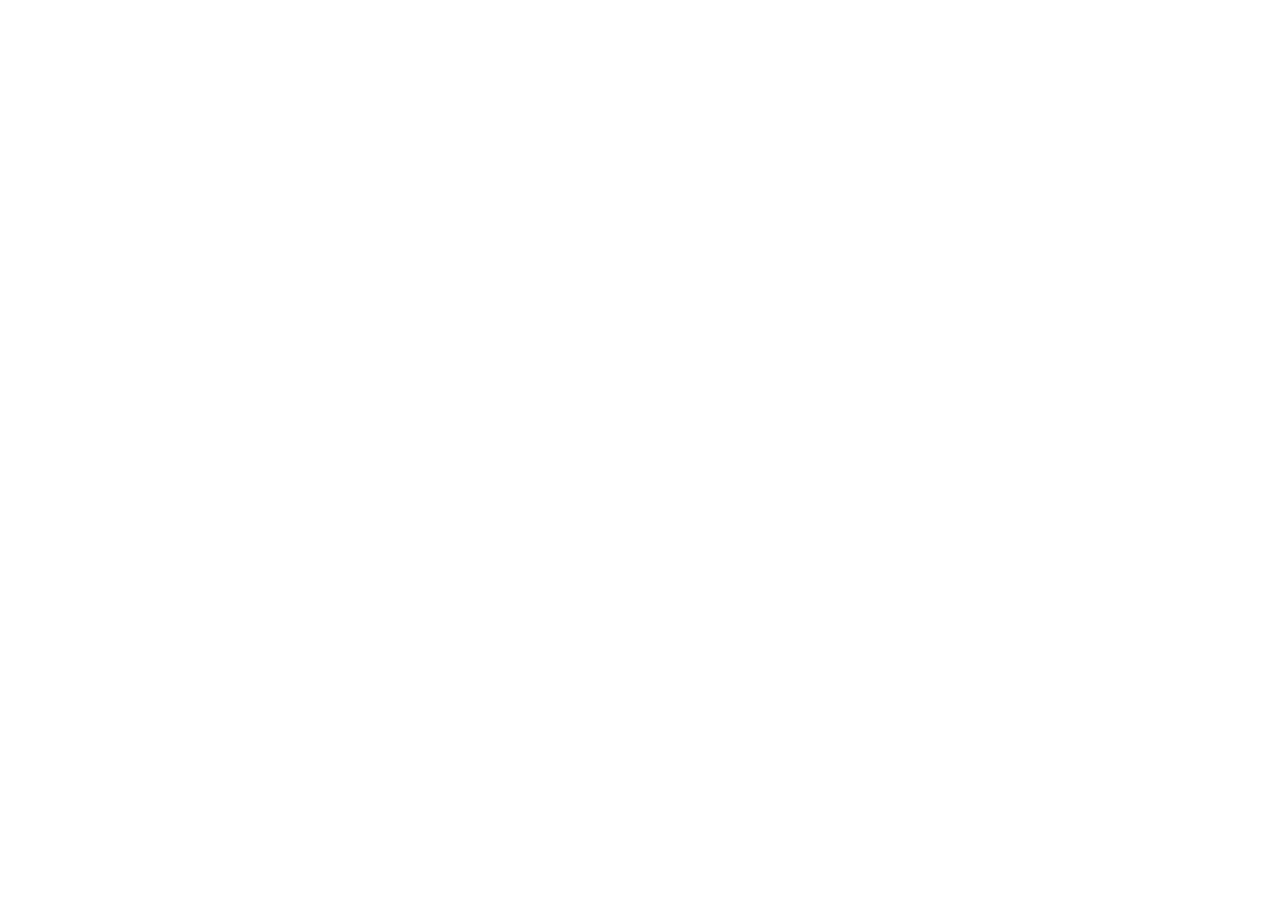
==== Page-Buscar/index.html @ 17b77e7c "creamos la carpeta para la pagina de buscar" ====
<!DOCTYPE html>
<html lang="esp">
<head>
    <meta charset="UTF-8">
    <meta name="viewport" content="width=device-width, initial-scale=1.0">
    <title>Instagram</title>
    <link href="https://cdn.jsdelivr.net/npm/bootstrap@5.3.8/dist/css/bootstrap.min.css" rel="stylesheet" integrity="sha384-sRIl4kxILFvY47J16cr9ZwB07vP4J8+LH7qKQnuqkuIAvNWLzeN8tE5YBujZqJLB" crossorigin="anonymous"><!-- para llamar a bootstrap sin installar-->
    <link rel="stylesheet" href="styles.css">
</head>
<body>
    





<script src="https://cdn.jsdelivr.net/npm/bootstrap@5.3.8/dist/js/bootstrap.bundle.min.js" integrity="sha384-FKyoEForCGlyvwx9Hj09JcYn3nv7wiPVlz7YYwJrWVcXK/BmnVDxM+D2scQbITxI" crossorigin="anonymous"></script><!-- para llamar a bootstrap sin installar-->
</body>
</html>
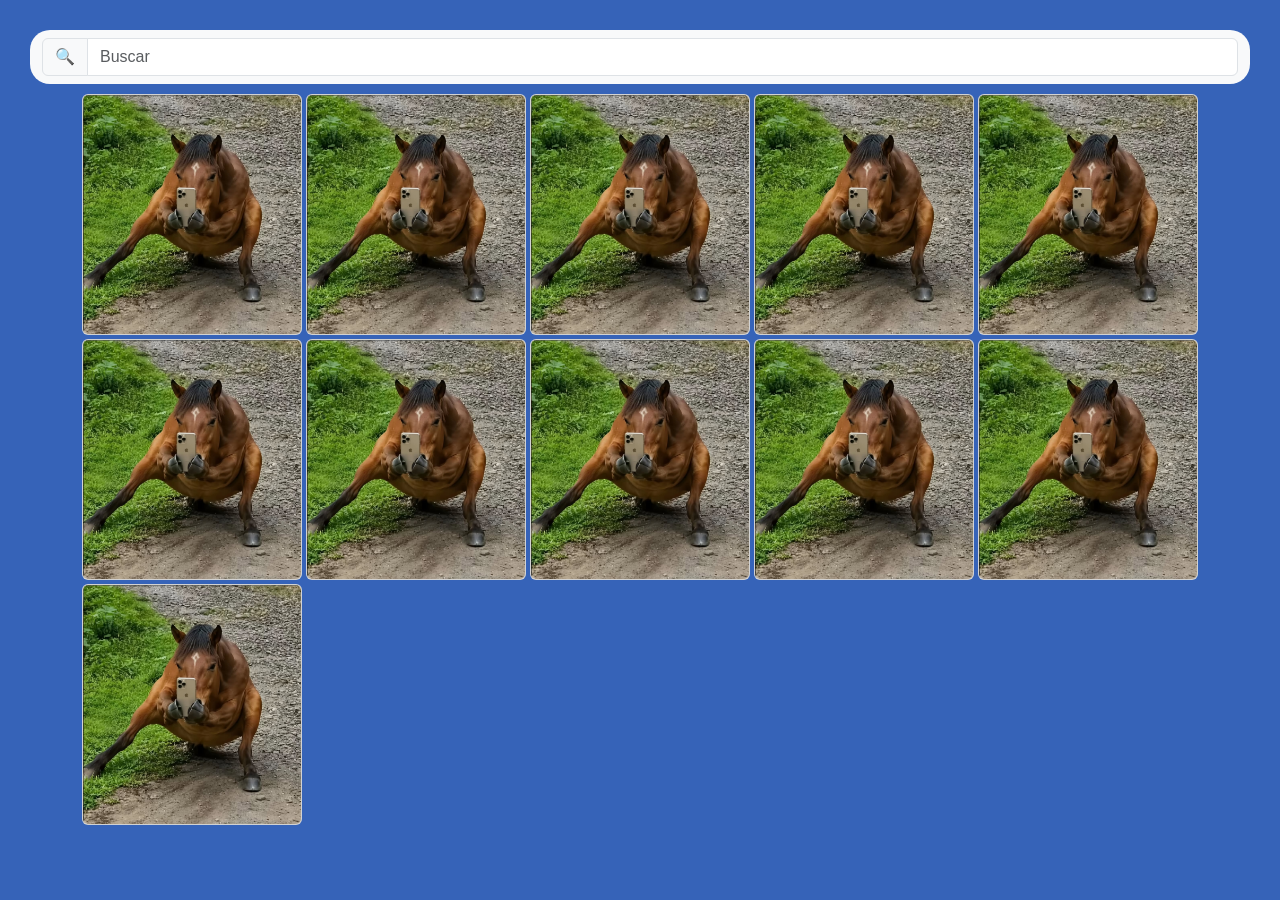
==== commit 0825f32d: "version preeliminar con barra de buqueda y contenido sugerido" ====
--- a/Page-Buscar/index.html
+++ b/Page-Buscar/index.html
@@ -8,8 +8,123 @@
     <link rel="stylesheet" href="styles.css">
 </head>
 <body>
-    
+    <!--? Barra de busqueda sacada de la documentaicon oficical de bootsrap-->
+    <nav class="navbar bg-body-tertiary">
+        <form class="container-fluid">
+            <div class="input-group">
+                <span class="input-group-text" id="basic-addon1">🔍</span>
+                <input type="text" class="form-control" placeholder="Buscar" aria-label="Buscar" aria-describedby="basic-addon1"/>
+            </div>
+        </form>
+    </nav>
+<!--? Contenedor de las imagenes -->
+    <div class="container text-center">
+        <div class="row row-cols-3 row-cols-sm-3 row-cols-md-3 row-cols-lg-5 g-1">
+            <!--? Card image 1 -->
+            <div class="col">
+                <div class="card h-100">
+                <img src="/Page-Buscar/assets/Pub1.png" class="card-img" alt="...">
+                    <div class="card-img-overlay">
+                            <!--! definiendo si agregamos el boton de agrandar -->
+                    </div>
+                </div>
+            </div>
+            <!--? Card image 2 -->
+            <div class="col">
+                <div class="card h-100">
+                <img src="/Page-Buscar/assets/Pub1.png" class="card-img" alt="...">
+                    <div class="card-img-overlay">
+                            <!--! definiendo si agregamos el boton de agrandar -->
+                    </div>
+                </div>
+            </div>
+            <!--? Card image 3 -->
+            <div class="col">
+                <div class="card h-100">
+                <img src="/Page-Buscar/assets/Pub1.png" class="card-img" alt="...">
+                    <div class="card-img-overlay">
+                            <!--! definiendo si agregamos el boton de agrandar -->
+                    </div>
+                </div>
+            </div>
+            <!--? Card image 4 -->
+            <div class="col">
+                <div class="card h-100">
+                <img src="/Page-Buscar/assets/Pub1.png" class="card-img" alt="...">
+                    <div class="card-img-overlay">
+                            <!--! definiendo si agregamos el boton de agrandar -->
+                    </div>
+                </div>
+            </div>            
+            <!--? Card image 5 -->
+            <div class="col">
+                <div class="card h-100">
+                <img src="/Page-Buscar/assets/Pub1.png" class="card-img" alt="...">
+                    <div class="card-img-overlay">
+                            <!--! definiendo si agregamos el boton de agrandar -->
+                    </div>
+                </div>
+            </div>            
+            <!--? Card image 6 -->
+            <div class="col">
+                <div class="card h-100">
+                <img src="/Page-Buscar/assets/Pub1.png" class="card-img" alt="...">
+                    <div class="card-img-overlay">
+                            <!--! definiendo si agregamos el boton de agrandar -->
+                    </div>
+                </div>
+            </div>            
+            <!--? Card image 7 -->
+            <div class="col">
+                <div class="card h-100">
+                <img src="/Page-Buscar/assets/Pub1.png" class="card-img" alt="...">
+                    <div class="card-img-overlay">
+                            <!--! definiendo si agregamos el boton de agrandar -->
+                    </div>
+                </div>
+            </div>            
+            <!--? Card image 8 -->
+            <div class="col">
+                <div class="card h-100">
+                <img src="/Page-Buscar/assets/Pub1.png" class="card-img" alt="...">
+                    <div class="card-img-overlay">
+                            <!--! definiendo si agregamos el boton de agrandar -->
+                    </div>
+                </div>
+            </div>            
+            <!--? Card image 9 -->
+            <div class="col">
+                <div class="card h-100">
+                <img src="/Page-Buscar/assets/Pub1.png" class="card-img" alt="...">
+                    <div class="card-img-overlay">
+                            <!--! definiendo si agregamos el boton de agrandar -->
+                    </div>
+                </div>
+            </div>            
+            <!--? Card image 10 -->
+            <div class="col">
+                <div class="card h-100">
+                <img src="/Page-Buscar/assets/Pub1.png" class="card-img" alt="...">
+                    <div class="card-img-overlay">
+                            <!--! definiendo si agregamos el boton de agrandar -->
+                    </div>
+                </div>
+            </div>            
+            <!--? Card image 11 -->
+            <div class="col">
+                <div class="card h-100">
+                <img src="/Page-Buscar/assets/Pub1.png" class="card-img" alt="...">
+                    <div class="card-img-overlay">
+                            <!--! definiendo si agregamos el boton de agrandar -->
+                    </div>
+                </div>
+            </div>
 
+
+            
+            
+        </div>
+    </div>
 
 
 
--- a/Page-Buscar/styles.css
+++ b/Page-Buscar/styles.css
@@ -0,0 +1,14 @@
+body{
+    font-family: Arial, Helvetica, sans-serif;/**Tipo de letra*/
+    background-color: rgb(54, 99, 184);/**Color de fondo*/
+    color: rgb(252, 252, 252);/**Color general del texto*/
+    margin: 0; /**Elimina el margen predeterminado*/
+    padding: 20px;/**espacio interno de la pagina*/
+}
+
+
+.navbar{
+    margin: 10px;
+    width: auto;
+    border-radius: 20px;
+}
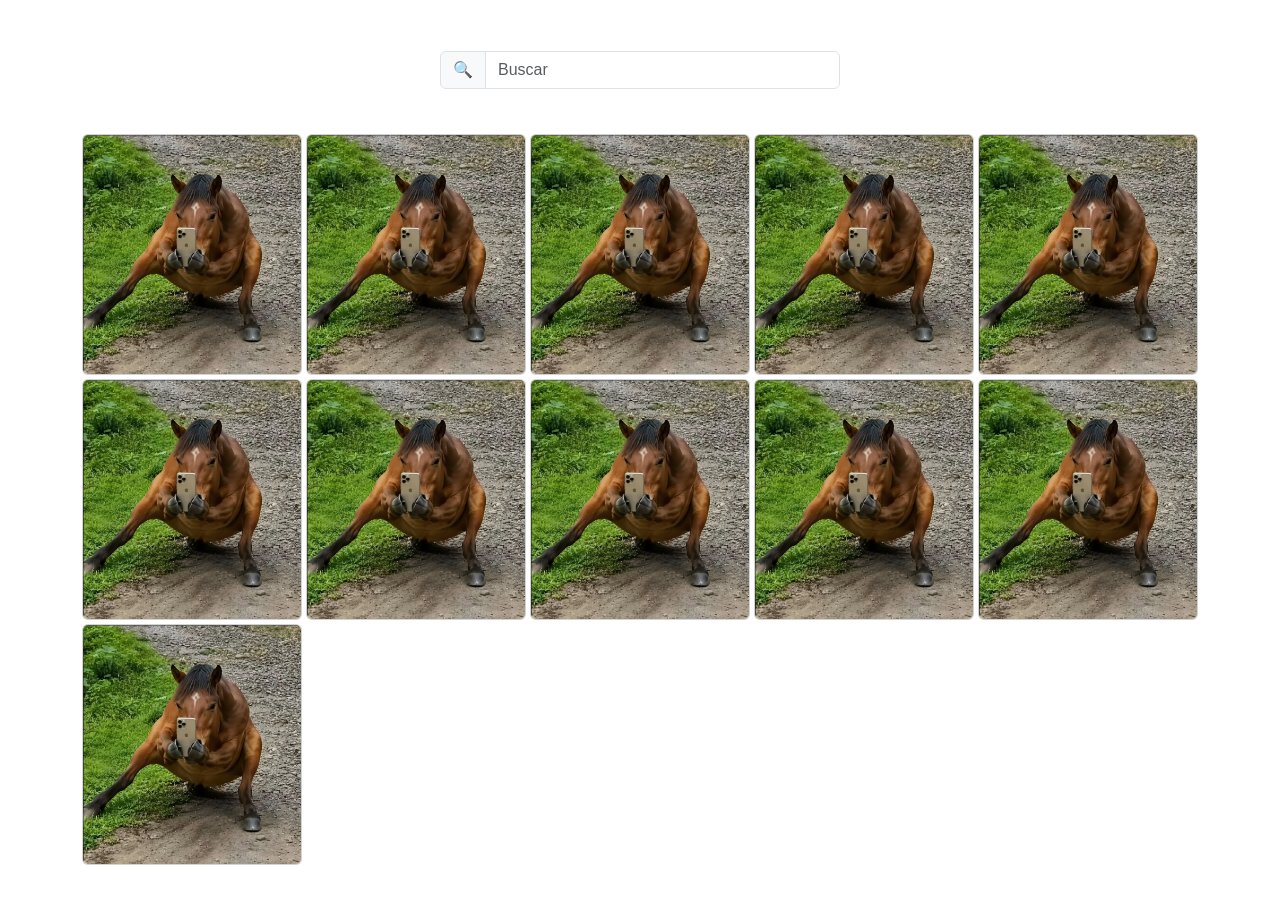
==== commit fc396054: "version preeliminar actual" ====
--- a/Page-Buscar/index.html
+++ b/Page-Buscar/index.html
@@ -9,20 +9,23 @@
 </head>
 <body>
     <!--? Barra de busqueda sacada de la documentaicon oficical de bootsrap-->
-    <nav class="navbar bg-body-tertiary">
-        <form class="container-fluid">
-            <div class="input-group">
-                <span class="input-group-text" id="basic-addon1">🔍</span>
-                <input type="text" class="form-control" placeholder="Buscar" aria-label="Buscar" aria-describedby="basic-addon1"/>
-            </div>
-        </form>
+    <nav class="navbar" style="height:80px;">
+        <div class="container d-flex justify-content-center">
+            <form class="d-flex" role="search" style="width:400px;">
+                <div class="input-group">
+                    <span class="input-group-text" id="basic-addon1">🔍</span>
+                    <input type="text" class="form-control" placeholder="Buscar" aria-label="Buscar" aria-describedby="basic-addon1"/>
+                </div>
+            </form>
+        </div>
     </nav>
+
 <!--? Contenedor de las imagenes -->
-    <div class="container text-center">
+    <div class="container my-4 text-center">
         <div class="row row-cols-3 row-cols-sm-3 row-cols-md-3 row-cols-lg-5 g-1">
             <!--? Card image 1 -->
             <div class="col">
-                <div class="card h-100">
+                <div class="card h-1000">
                 <img src="/Page-Buscar/assets/Pub1.png" class="card-img" alt="...">
                     <div class="card-img-overlay">
                             <!--! definiendo si agregamos el boton de agrandar -->
@@ -128,6 +131,7 @@
 
 
 
+    
 
 <script src="https://cdn.jsdelivr.net/npm/bootstrap@5.3.8/dist/js/bootstrap.bundle.min.js" integrity="sha384-FKyoEForCGlyvwx9Hj09JcYn3nv7wiPVlz7YYwJrWVcXK/BmnVDxM+D2scQbITxI" crossorigin="anonymous"></script><!-- para llamar a bootstrap sin installar-->
 </body>
--- a/Page-Buscar/styles.css
+++ b/Page-Buscar/styles.css
@@ -1,14 +1,24 @@
 body{
     font-family: Arial, Helvetica, sans-serif;/**Tipo de letra*/
-    background-color: rgb(54, 99, 184);/**Color de fondo*/
+    background-color: rgb(255, 255, 255);/**Color de fondo*/
     color: rgb(252, 252, 252);/**Color general del texto*/
     margin: 0; /**Elimina el margen predeterminado*/
     padding: 20px;/**espacio interno de la pagina*/
 }
 
-
 .navbar{
     margin: 10px;
-    width: auto;
     border-radius: 20px;
+    display: flex; /** Centra dentro del contenedor */
+    justify-content: center; /** Centra horizontalmente */
+    align-items: center; /** Centra verticalmente */
+    margin-bottom: 20px; /**Espacio debajo del titulo*/
 }
+
+
+/* 
+div{
+    padding: 20px;
+    margin: 0;
+}
+*/
